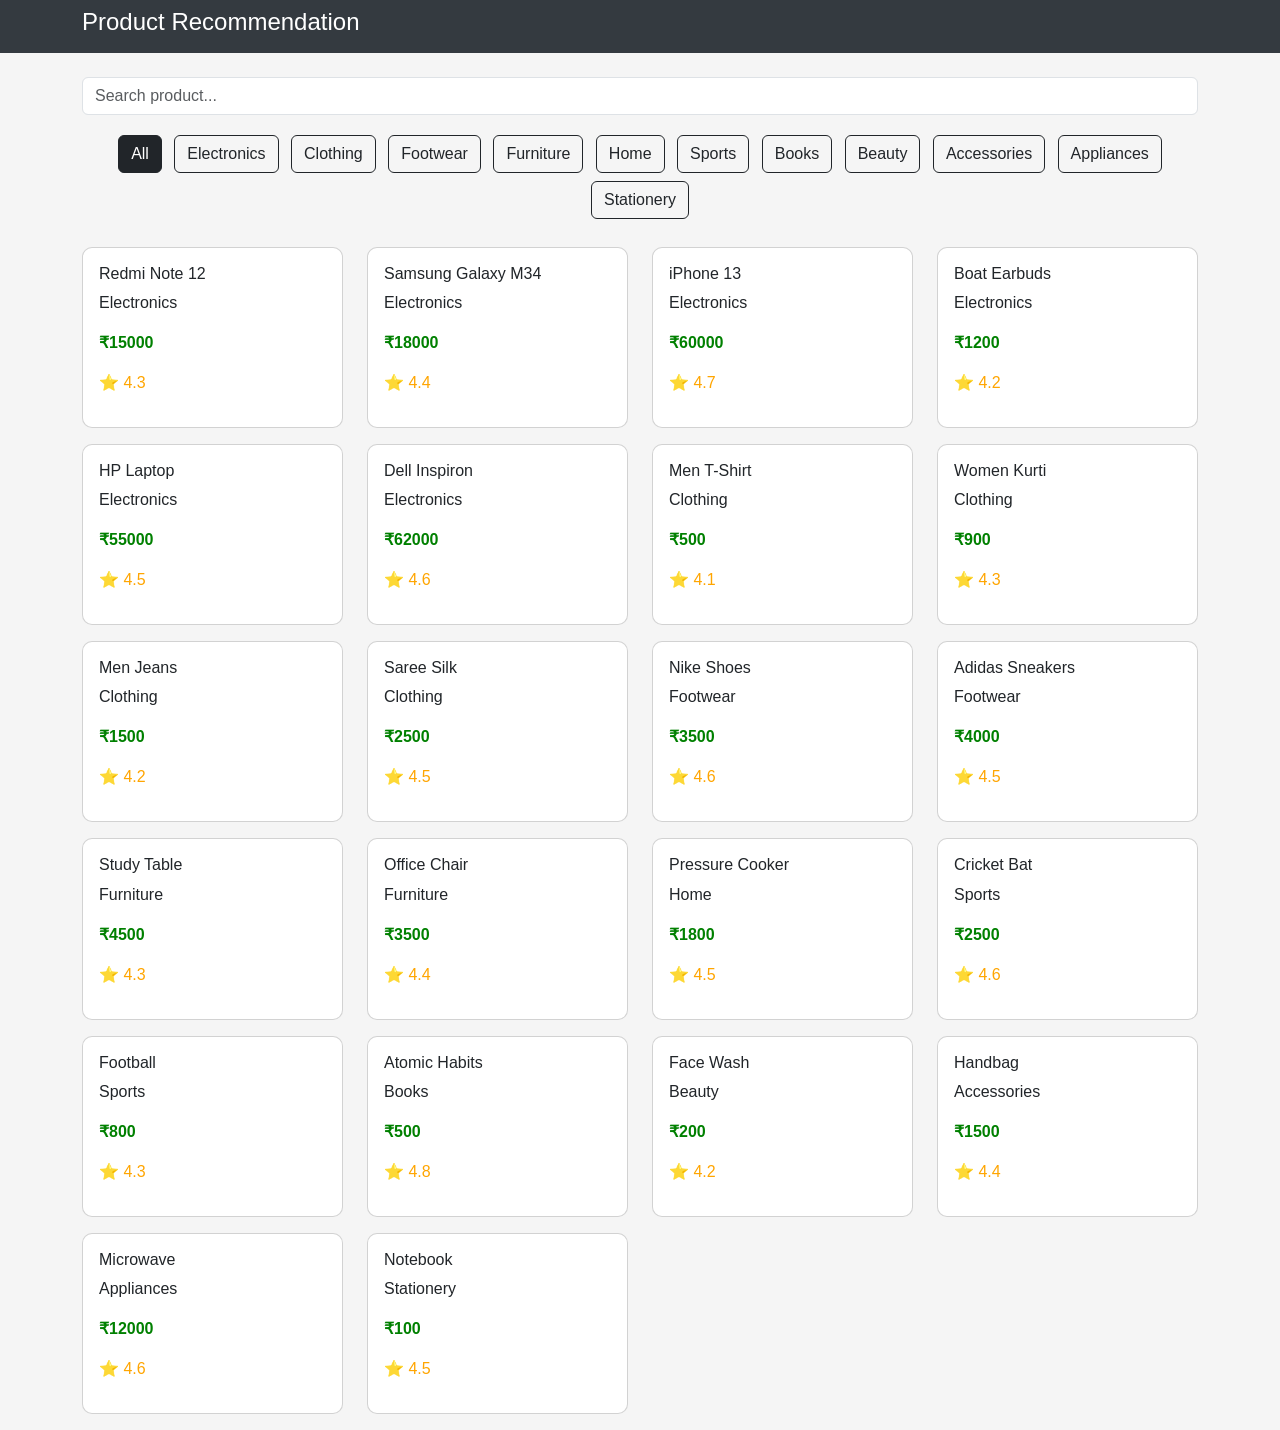
==== index.html @ cd1c76f6 "added files" ====
<!DOCTYPE html>
<html lang="en">
<head>
<meta charset="UTF-8">
<meta name="viewport" content="width=device-width, initial-scale=1.0">
<title>Product Recommendation</title>

<link href="https://cdn.jsdelivr.net/npm/bootstrap@5.3.0/dist/css/bootstrap.min.css" rel="stylesheet">

<link rel="stylesheet" href="style.css">
</head>

<body>

<!-- Navbar -->
<nav class="navbar navbar-dark">
<div class="container">
    <h4 class="text-white"> Product Recommendation</h4>
</div>
</nav>

<!-- Search -->
<div class="container mt-4">
    <input type="text" id="search" class="form-control" placeholder="Search product...">
</div>
<div class="container text-center mt-3">
    <button class="btn btn-dark m-1" onclick="filterCategory('All')">All</button>
    <button class="btn btn-outline-dark m-1" onclick="filterCategory('Electronics')">Electronics</button>
    <button class="btn btn-outline-dark m-1" onclick="filterCategory('Clothing')">Clothing</button>
    <button class="btn btn-outline-dark m-1" onclick="filterCategory('Footwear')">Footwear</button>
    <button class="btn btn-outline-dark m-1" onclick="filterCategory('Furniture')">Furniture</button>
    <button class="btn btn-outline-dark m-1" onclick="filterCategory('Home')">Home</button>
    <button class="btn btn-outline-dark m-1" onclick="filterCategory('Sports')">Sports</button>
    <button class="btn btn-outline-dark m-1" onclick="filterCategory('Books')">Books</button>
    <button class="btn btn-outline-dark m-1" onclick="filterCategory('Beauty')">Beauty</button>
    <button class="btn btn-outline-dark m-1" onclick="filterCategory('Accessories')">Accessories</button>
    <button class="btn btn-outline-dark m-1" onclick="filterCategory('Appliances')">Appliances</button>
    <button class="btn btn-outline-dark m-1" onclick="filterCategory('Stationery')">Stationery</button>
</div>

<div class="container mt-4">
    <div class="row" id="productList"></div>
</div>

<script>
const products = [
{ name:"Redmi Note 12",category:"Electronics",price:15000,rating:4.3 },
{ name:"Samsung Galaxy M34",category:"Electronics",price:18000,rating:4.4 },
{ name:"iPhone 13",category:"Electronics",price:60000,rating:4.7 },
{ name:"Boat Earbuds",category:"Electronics",price:1200,rating:4.2 },
{ name:"HP Laptop",category:"Electronics",price:55000,rating:4.5 },
{ name:"Dell Inspiron",category:"Electronics",price:62000,rating:4.6 },

{ name:"Men T-Shirt",category:"Clothing",price:500,rating:4.1 },
{ name:"Women Kurti",category:"Clothing",price:900,rating:4.3 },
{ name:"Men Jeans",category:"Clothing",price:1500,rating:4.2 },
{ name:"Saree Silk",category:"Clothing",price:2500,rating:4.5 },

{ name:"Nike Shoes",category:"Footwear",price:3500,rating:4.6 },
{ name:"Adidas Sneakers",category:"Footwear",price:4000,rating:4.5 },

{ name:"Study Table",category:"Furniture",price:4500,rating:4.3 },
{ name:"Office Chair",category:"Furniture",price:3500,rating:4.4 },

{ name:"Pressure Cooker",category:"Home",price:1800,rating:4.5 },

{ name:"Cricket Bat",category:"Sports",price:2500,rating:4.6 },
{ name:"Football",category:"Sports",price:800,rating:4.3 },

{ name:"Atomic Habits",category:"Books",price:500,rating:4.8 },

{ name:"Face Wash",category:"Beauty",price:200,rating:4.2 },

{ name:"Handbag",category:"Accessories",price:1500,rating:4.4 },

{ name:"Microwave",category:"Appliances",price:12000,rating:4.6 },

{ name:"Notebook",category:"Stationery",price:100,rating:4.5 }
];

function displayProducts(list) {
    let html = "";
    list.forEach(p => {
        html += `
        <div class="col-md-3 mb-3">
            <div class="card p-3">
                <h6>${p.name}</h6>
                <p>${p.category}</p>
                <p class="price">₹${p.price}</p>
                <p class="rating">⭐ ${p.rating}</p>
            </div>
        </div>`;
    });
    document.getElementById("productList").innerHTML = html;
}

function filterCategory(cat) {
    if(cat === "All") {
        displayProducts(products);
    } else {
        displayProducts(products.filter(p => p.category === cat));
    }
}

document.getElementById("search").addEventListener("keyup", function(){
    let val = this.value.toLowerCase();
    displayProducts(products.filter(p => p.name.toLowerCase().includes(val)));
});

displayProducts (products);
</script>

</body>
</html>
---- style.css ----
body {
    background: #f5f5f5;
    font-family: Arial;
}

.navbar {
    background: #343a40;
}

.card {
    border-radius: 10px;
    transition: 0.2s;
}

.card:hover {
    transform: translateY(-5px);
}

.price {
    color: green;
    font-weight: bold;
}

.rating {
    color: orange;
}

button {
    border-radius: 20px;
}
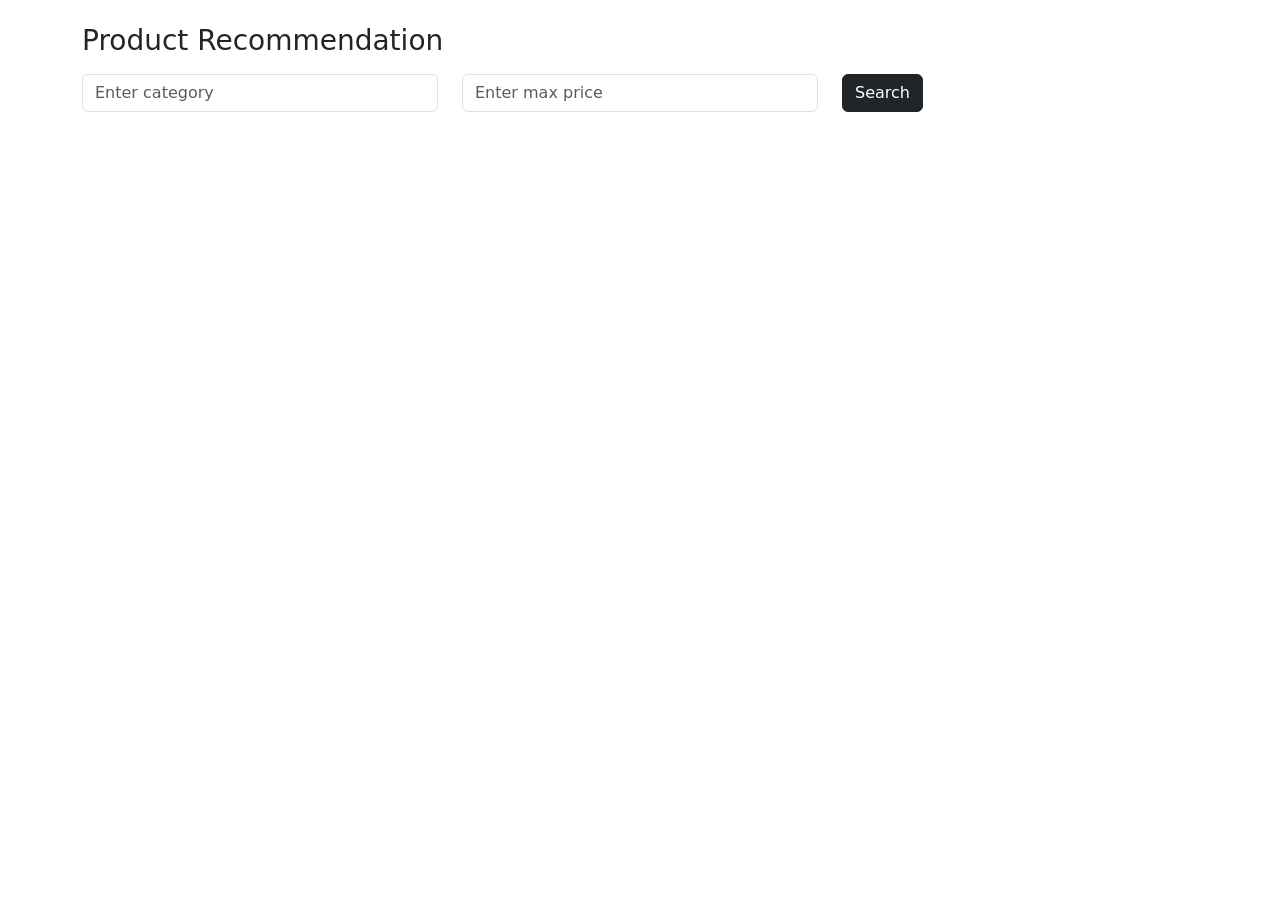
==== commit 6eb9c31f: "Flask setup" ====
--- a/index.html
+++ b/index.html
@@ -4,111 +4,56 @@
 <meta charset="UTF-8">
 <meta name="viewport" content="width=device-width, initial-scale=1.0">
 <title>Product Recommendation</title>
-
 <link href="https://cdn.jsdelivr.net/npm/bootstrap@5.3.0/dist/css/bootstrap.min.css" rel="stylesheet">
-
-<link rel="stylesheet" href="style.css">
 </head>
-
 <body>
-
-<!-- Navbar -->
-<nav class="navbar navbar-dark">
-<div class="container">
-    <h4 class="text-white"> Product Recommendation</h4>
-</div>
-</nav>
-
-<!-- Search -->
 <div class="container mt-4">
-    <input type="text" id="search" class="form-control" placeholder="Search product...">
-</div>
-<div class="container text-center mt-3">
-    <button class="btn btn-dark m-1" onclick="filterCategory('All')">All</button>
-    <button class="btn btn-outline-dark m-1" onclick="filterCategory('Electronics')">Electronics</button>
-    <button class="btn btn-outline-dark m-1" onclick="filterCategory('Clothing')">Clothing</button>
-    <button class="btn btn-outline-dark m-1" onclick="filterCategory('Footwear')">Footwear</button>
-    <button class="btn btn-outline-dark m-1" onclick="filterCategory('Furniture')">Furniture</button>
-    <button class="btn btn-outline-dark m-1" onclick="filterCategory('Home')">Home</button>
-    <button class="btn btn-outline-dark m-1" onclick="filterCategory('Sports')">Sports</button>
-    <button class="btn btn-outline-dark m-1" onclick="filterCategory('Books')">Books</button>
-    <button class="btn btn-outline-dark m-1" onclick="filterCategory('Beauty')">Beauty</button>
-    <button class="btn btn-outline-dark m-1" onclick="filterCategory('Accessories')">Accessories</button>
-    <button class="btn btn-outline-dark m-1" onclick="filterCategory('Appliances')">Appliances</button>
-    <button class="btn btn-outline-dark m-1" onclick="filterCategory('Stationery')">Stationery</button>
-</div>
-
-<div class="container mt-4">
-    <div class="row" id="productList"></div>
+    <h3>Product Recommendation</h3>
+    <div class="row mt-3">
+        <div class="col-md-4">
+            <input type="text" id="category" class="form-control" placeholder="Enter category">
+        </div>
+        <div class="col-md-4">
+            <input type="number" id="price" class="form-control" placeholder="Enter max price">
+        </div>
+        <div class="col-md-4">
+            <button class="btn btn-dark" onclick="getRecommendations()">Search</button>
+        </div>
+    </div>
+    <div class="row mt-4" id="productList"></div>
 </div>
 
 <script>
-const products = [
-{ name:"Redmi Note 12",category:"Electronics",price:15000,rating:4.3 },
-{ name:"Samsung Galaxy M34",category:"Electronics",price:18000,rating:4.4 },
-{ name:"iPhone 13",category:"Electronics",price:60000,rating:4.7 },
-{ name:"Boat Earbuds",category:"Electronics",price:1200,rating:4.2 },
-{ name:"HP Laptop",category:"Electronics",price:55000,rating:4.5 },
-{ name:"Dell Inspiron",category:"Electronics",price:62000,rating:4.6 },
+function getRecommendations() {
+    const category = document.getElementById('category').value;
+    const price = document.getElementById('price').value;
 
-{ name:"Men T-Shirt",category:"Clothing",price:500,rating:4.1 },
-{ name:"Women Kurti",category:"Clothing",price:900,rating:4.3 },
-{ name:"Men Jeans",category:"Clothing",price:1500,rating:4.2 },
-{ name:"Saree Silk",category:"Clothing",price:2500,rating:4.5 },
-
-{ name:"Nike Shoes",category:"Footwear",price:3500,rating:4.6 },
-{ name:"Adidas Sneakers",category:"Footwear",price:4000,rating:4.5 },
-
-{ name:"Study Table",category:"Furniture",price:4500,rating:4.3 },
-{ name:"Office Chair",category:"Furniture",price:3500,rating:4.4 },
-
-{ name:"Pressure Cooker",category:"Home",price:1800,rating:4.5 },
-
-{ name:"Cricket Bat",category:"Sports",price:2500,rating:4.6 },
-{ name:"Football",category:"Sports",price:800,rating:4.3 },
-
-{ name:"Atomic Habits",category:"Books",price:500,rating:4.8 },
-
-{ name:"Face Wash",category:"Beauty",price:200,rating:4.2 },
-
-{ name:"Handbag",category:"Accessories",price:1500,rating:4.4 },
-
-{ name:"Microwave",category:"Appliances",price:12000,rating:4.6 },
-
-{ name:"Notebook",category:"Stationery",price:100,rating:4.5 }
-];
+    fetch('/get_recommendations', {
+        method: 'POST',
+        headers: {'Content-Type': 'application/json'},
+        body: JSON.stringify({category, price})
+    })
+    .then(res => res.json())
+    .then(data => displayProducts(data))
+}
 
 function displayProducts(list) {
-    let html = "";
-    list.forEach(p => {
-        html += `
-        <div class="col-md-3 mb-3">
-            <div class="card p-3">
-                <h6>${p.name}</h6>
-                <p>${p.category}</p>
-                <p class="price">₹${p.price}</p>
-                <p class="rating">⭐ ${p.rating}</p>
-            </div>
-        </div>`;
-    });
-    document.getElementById("productList").innerHTML = html;
+    let html = '';
+    if(list.length === 0) {
+        html = '<p>No products found.</p>';
+    } else {
+        list.forEach(p => {
+            html += `<div class="col-md-3 mb-3">
+                        <div class="card p-3">
+                            <h6>${p.name}</h6>
+                            <p>${p.category}</p>
+                            <p class="price">₹${p.price}</p>
+                        </div>
+                    </div>`;
+        });
+    }
+    document.getElementById('productList').innerHTML = html;
 }
-
-function filterCategory(cat) {
-    if(cat === "All") {
-        displayProducts(products);
-    } else {
-        displayProducts(products.filter(p => p.category === cat));
-    }
-}
-
-document.getElementById("search").addEventListener("keyup", function(){
-    let val = this.value.toLowerCase();
-    displayProducts(products.filter(p => p.name.toLowerCase().includes(val)));
-});
-
-displayProducts (products);
 </script>
-
 </body>
 </html>
